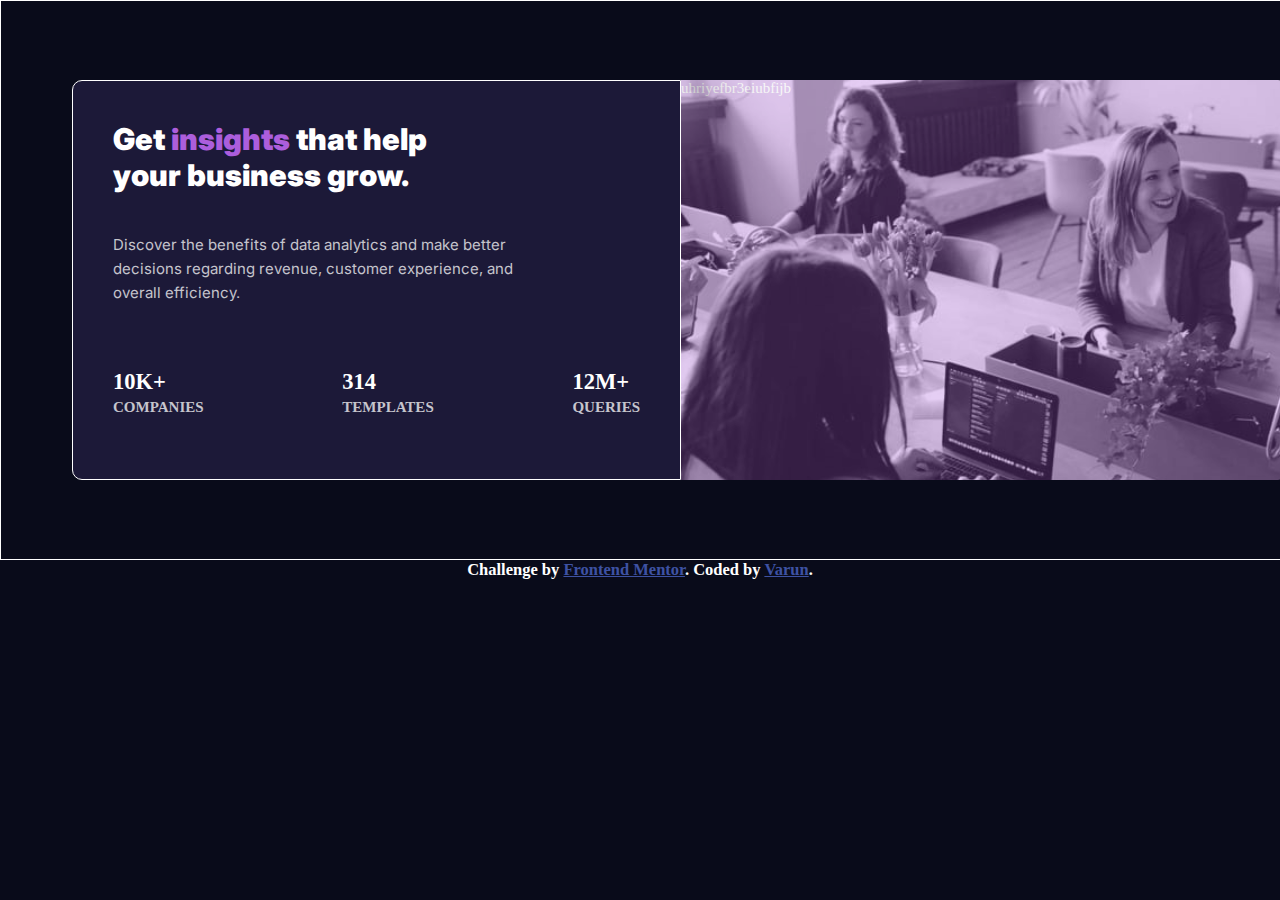
==== preview-card/index.html @ 323a3136 "new" ====
<!DOCTYPE html>
<html lang="en">

<head>
  <link rel="preconnect" href="https://fonts.googleapis.com">
  <link rel="preconnect" href="https://fonts.gstatic.com" crossorigin>
  <link rel="preconnect" href="https://fonts.googleapis.com">
<link rel="preconnect" href="https://fonts.gstatic.com" crossorigin>
<link href="https://fonts.googleapis.com/css2?family=Inter:wght@100&family=Lexend+Deca:wght@700&display=swap" rel="stylesheet">
  <link href="https://fonts.googleapis.com/css2?family=Inter:wght@100&display=swap" rel="stylesheet">
  <link rel="stylesheet" href="index.css">
  <meta charset="UTF-8">
  <meta name="viewport" content="width=device-width, initial-scale=1.0">
  <!-- displays site properly based on user's device -->

  <link rel="icon" type="image/png" sizes="32x32" href="./images/favicon-32x32.png">

  <title>Frontend Mentor | Stats preview card component</title>

  <!-- Feel free to remove these styles or customise in your own stylesheet 👍 -->
  <style>
    .attribution {
      font-size: 11px;
      text-align: center;
    }

    .attribution a {
      color: hsl(228, 45%, 44%);
    }
  </style>
</head>

<body>
  <main>
    
    <div class="container">
        <div class="main-box">
                <div class="box-1">
                    <div class="content">
                      <div class="content-1">
                         <h1 class="heading">Get <span>insights</span> that help  <br>your business grow.</h1>
                      </div>

                      <div class="content-2"> Discover the benefits of data analytics and make better decisions regarding revenue, customer experience, and overall efficiency.</div>

                      <div class="content-3">
                            <div  class="row-1">
                                <h2>10K+</h2>
                                <h4>COMPANIES</h4>
                            </div>
                            <div class="row-2">
                                <h2>314</h2>
                                <h4>TEMPLATES</h4>                               
                            </div>
                            <div class="row-3">
                              <h2>12M+</h2>
                              <h4>QUERIES</h4>
                            </div>

                      </div>
        
                    </div>
                </div>

                <div class="box-2">  <div class="color">uhriyefbr3eiubfijb</div> </div>
              </div>
            </div>

  </main>
  <div class="attribution">
   <h2> Challenge by <a class="hehe" href="https://www.frontendmentor.io?ref=challenge" target="_blank">
    Frontend Mentor</a>.
  Coded by <a href="https://github.com/vsharma12" target="_blank">Varun</a>.</h2>
  </div>

</body>

</html>
---- preview-card/index.css ----
*{margin:0px; padding:0px;box-sizing:border-box;}

body{height:100vh;font-size:15px;background-color: hsl(233, 47%, 7%);}
/*  */
.attribution{
  height:10vh;color:white;

}
main{
  /* border:1px solid white; */
  /* height:90vh; */
  /* justify-content:center;  
  align-items:center;
  display:flex; */
}

.container{
  /* padding:10rem; */
  border:1px solid white;
  /* border:1px solid white; */
  display:flex;
  align-items:center; 
  justify-content:center;  
  /* background-color: hsl(233, 47%, 7%); */
  width:85rem;height:35rem;
}
.main-box{
  /* border:1px solid  white; */
  /* background-color: #fff; */
  min-width:67rem;
  height:25rem;
  display:flex;
  /* flex-direction: column; */
  /* border-radius:10px; */
}
.box-1{
  flex:1;
  /* order:2; */
  border-top-left-radius:10px;
  border-bottom-left-radius:10px;
  background-color: #1C1938;
  color:white;
  border:1px solid white;
}
.color{
  /* flex:1; */
  border-top-right-radius:10px;
  border-bottom-right-radius:10px;
  background-color: hsl(277, 64%, 61%);
  opacity:0.3;
  color:white;
  /* width:50%; */
  /* height:50%; */
  width:inherit;
  height:100%;
  /* height:25rem; */
  /* height:auto; */
  /* border:1px solid white; */
}
.box-2{
  flex:1;
  /* order:0; */
  border-top-right-radius:10px;
  border-bottom-right-radius:10px;
   /* border:1px solid black; */
  background-image:url(./images/image-header-desktop.jpg);
  background-repeat: no-repeat;
  background-size: cover;
  /* background-color: hsl(277, 64%, 61%); */
  /* background-color:yellowgreen; */
}
.content-1,.content-2,.content-3{ margin-bottom:30px;}
.content-1{margin:40px;}
.heading{font-weight:900;font-family:'Inter', sans-serif;}
.heading span{color:#AC5EDC;}
.content-2{
  /* border:1px solid white; */
  font-family: 'Inter', sans-serif;
  /* padding: 0px 40px 0px 0px; */
  padding-right:6rem;
  line-height:1.5rem;
  margin:0px 40px  0px 40px;
  color:hsla(0, 0%, 100%, 0.75);
  /* color:hsla(0, 0%, 100%, 0.6); */
}
.content-3{
  /* border:1px solid white; */
  display:flex;
  /* order:1; */
  justify-content:space-between;
  /* border:1px solid white; */
  /* margin-top:4rem; */
  margin:4rem 40px 0px 40px;
  color:white;!important  
  font-family:'Inter', sans-serif;
}
.content-3 h4{
  margin-top:4px;
  color:hsla(0, 0%, 100%, 0.75);
}
/* font-family (stack):Inter, sans-serif
font-size:
22.5px


font-family (stack):
"Lexend Deca", sans-serif
fontsoze:15
*/


/* media queriess!! */

@media only screen and (max-width: 600px) {
  .container{
    margin-top:-30rem;
    padding:10rem;
    border:1px solid yellow;
    min-height:90rem;
    /* border:1px solid white; */
    display:flex;
    align-items:center; 
    justify-content:center;  
    /* background-color: hsl(233, 47%, 7%); */
    width:auto;
  }
  .main-box{
    display:flex;
    flex-direction:column;
    min-width:auto;
    width:auto;
  }
  .box-1{
    order:2;
    border-radius:0 0 10px 10px ;
        /* border-top-left-radius:10px;
    border-bottom-left-radius:10px;  
    border-top-left-radius:0px;
    border-bottom-left-radius:0px; */
  }
  .box-2{
    /* flex:1; */
    height:32rem;
    
    border-top-left-radius:10px;
    border-top-right-radius:10px;
    border-bottom-right-radius:0px;
    border-radius:10px 10px 0px 0px;
    /* background-image:url(./images/image-header-desktop.jpg); */
    /* background-repeat: no-repeat; */
    background-size:contain;
       
  }
  .color{
    /* height:12.5rem; */
  }
}
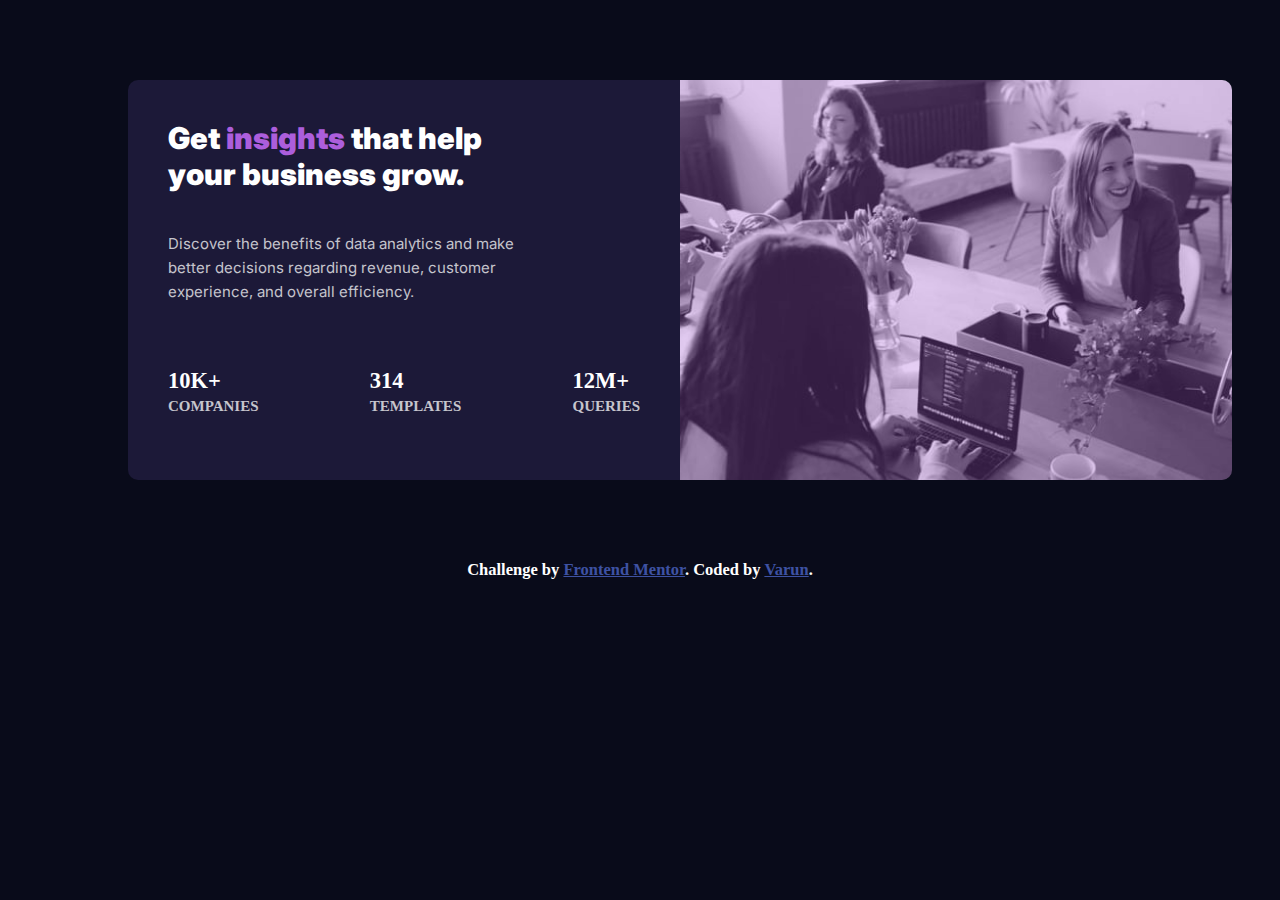
==== commit 4db96a6f: "Update index.html" ====
--- a/preview-card/index.html
+++ b/preview-card/index.html
@@ -62,7 +62,7 @@
                     </div>
                 </div>
 
-                <div class="box-2">  <div class="color">uhriyefbr3eiubfijb</div> </div>
+                <div class="box-2">  <div class="color"></div> </div>
               </div>
             </div>
 
@@ -75,4 +75,4 @@
 
 </body>
 
-</html>+</html>
--- a/preview-card/index.css
+++ b/preview-card/index.css
@@ -16,7 +16,7 @@
 
 .container{
   /* padding:10rem; */
-  border:1px solid white;
+/*   border:1px solid white; */
   /* border:1px solid white; */
   display:flex;
   align-items:center; 
@@ -40,7 +40,7 @@
   border-bottom-left-radius:10px;
   background-color: #1C1938;
   color:white;
-  border:1px solid white;
+/*   border:1px solid white; */
 }
 .color{
   /* flex:1; */
@@ -115,7 +115,7 @@
   .container{
     margin-top:-30rem;
     padding:10rem;
-    border:1px solid yellow;
+/*     border:1px solid yellow; */
     min-height:90rem;
     /* border:1px solid white; */
     display:flex;
@@ -154,4 +154,4 @@
   .color{
     /* height:12.5rem; */
   }
-}+}
